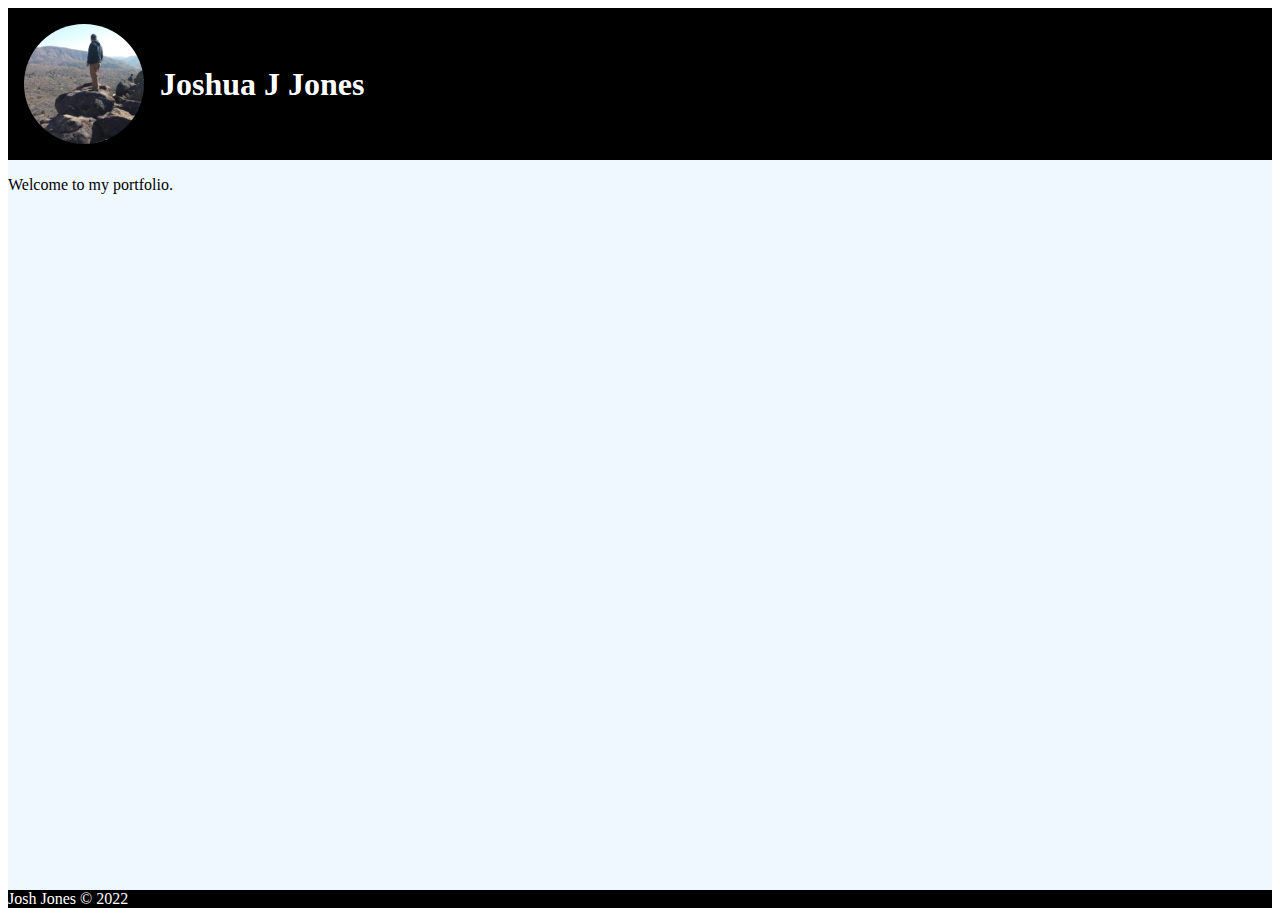
==== index.html @ b2473db5 "Create Site" ====
<!DOCTYPE html>
<html lang="en">
<head>
    <meta charset="UTF-8">
    <meta http-equiv="X-UA-Compatible" content="IE=edge">
    <meta name="viewport" content="width=device-width, initial-scale=1.0">
    <link rel="stylesheet" href="./styles/styles.css">
    <title>Joshua Jones Portfolio</title>
</head>
<body>
    <header><img src="./img/joshportfolio.jpg" alt="Image of Josh on Rocks">
        <h1>Joshua J Jones</h1></header>
    <main><p>Welcome to my portfolio.</p></main>
    <footer>Josh Jones &copy; 2022</footer>
</body>
</html>
---- styles/styles.css ----
body {
    min-height: 100vh;
    display: flex;
    flex-direction: column;
    justify-content: space-between;
}

header {
    display: flex;
    background-color: black;
    color: white;
    padding: 16px;
    gap: 16px;
    align-items: center;
}

header img{
    border-radius: 50%;
    max-width: 120px;
}

main {
    background-color: aliceblue;
    flex-grow: 1;

}

footer{
    background-color: black;
    color:white
}
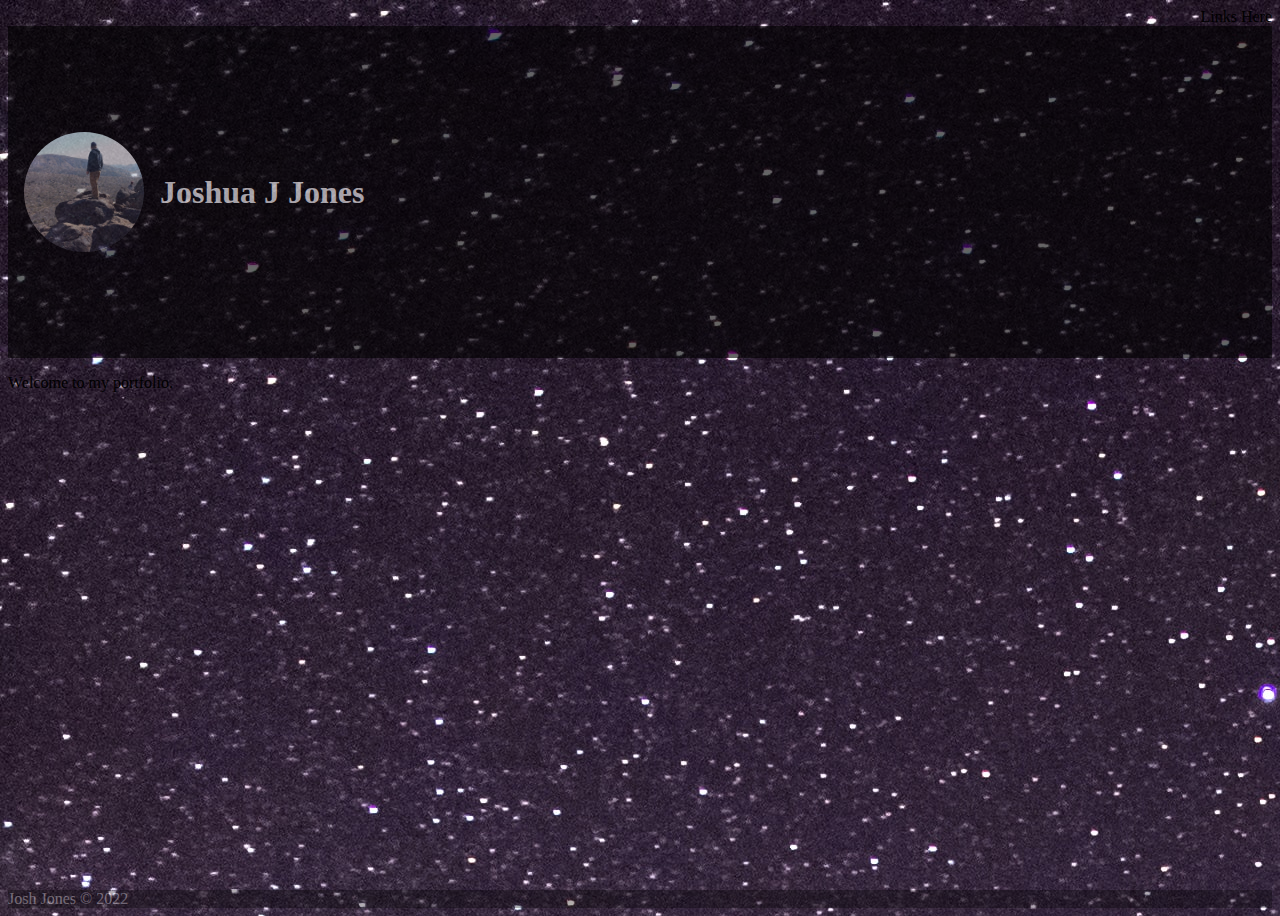
==== commit 0e2b201c: "Add Nav, Fix Opacity" ====
--- a/index.html
+++ b/index.html
@@ -8,6 +8,7 @@
     <title>Joshua Jones Portfolio</title>
 </head>
 <body>
+    <nav>Links Here</nav>
     <header><img src="./img/joshportfolio.jpg" alt="Image of Josh on Rocks">
         <h1>Joshua J Jones</h1></header>
     <main><p>Welcome to my portfolio.</p></main>
--- a/styles/styles.css
+++ b/styles/styles.css
@@ -1,17 +1,27 @@
 body {
     min-height: 100vh;
+    max-width: 100vw;
     display: flex;
     flex-direction: column;
     justify-content: space-between;
+    background-image: url("../img/galaxy-bg.jpg");
+}
+
+nav {
+    display:flex;
+    justify-content: right;
+    gap: 16px;
 }
 
 header {
     display: flex;
     background-color: black;
+    opacity: 0.6;
     color: white;
     padding: 16px;
     gap: 16px;
     align-items: center;
+    height: 300px;
 }
 
 header img{
@@ -20,12 +30,13 @@
 }
 
 main {
-    background-color: aliceblue;
+    
     flex-grow: 1;
 
 }
 
 footer{
     background-color: black;
-    color:white
+    color:white;
+    opacity: 0.3;
 }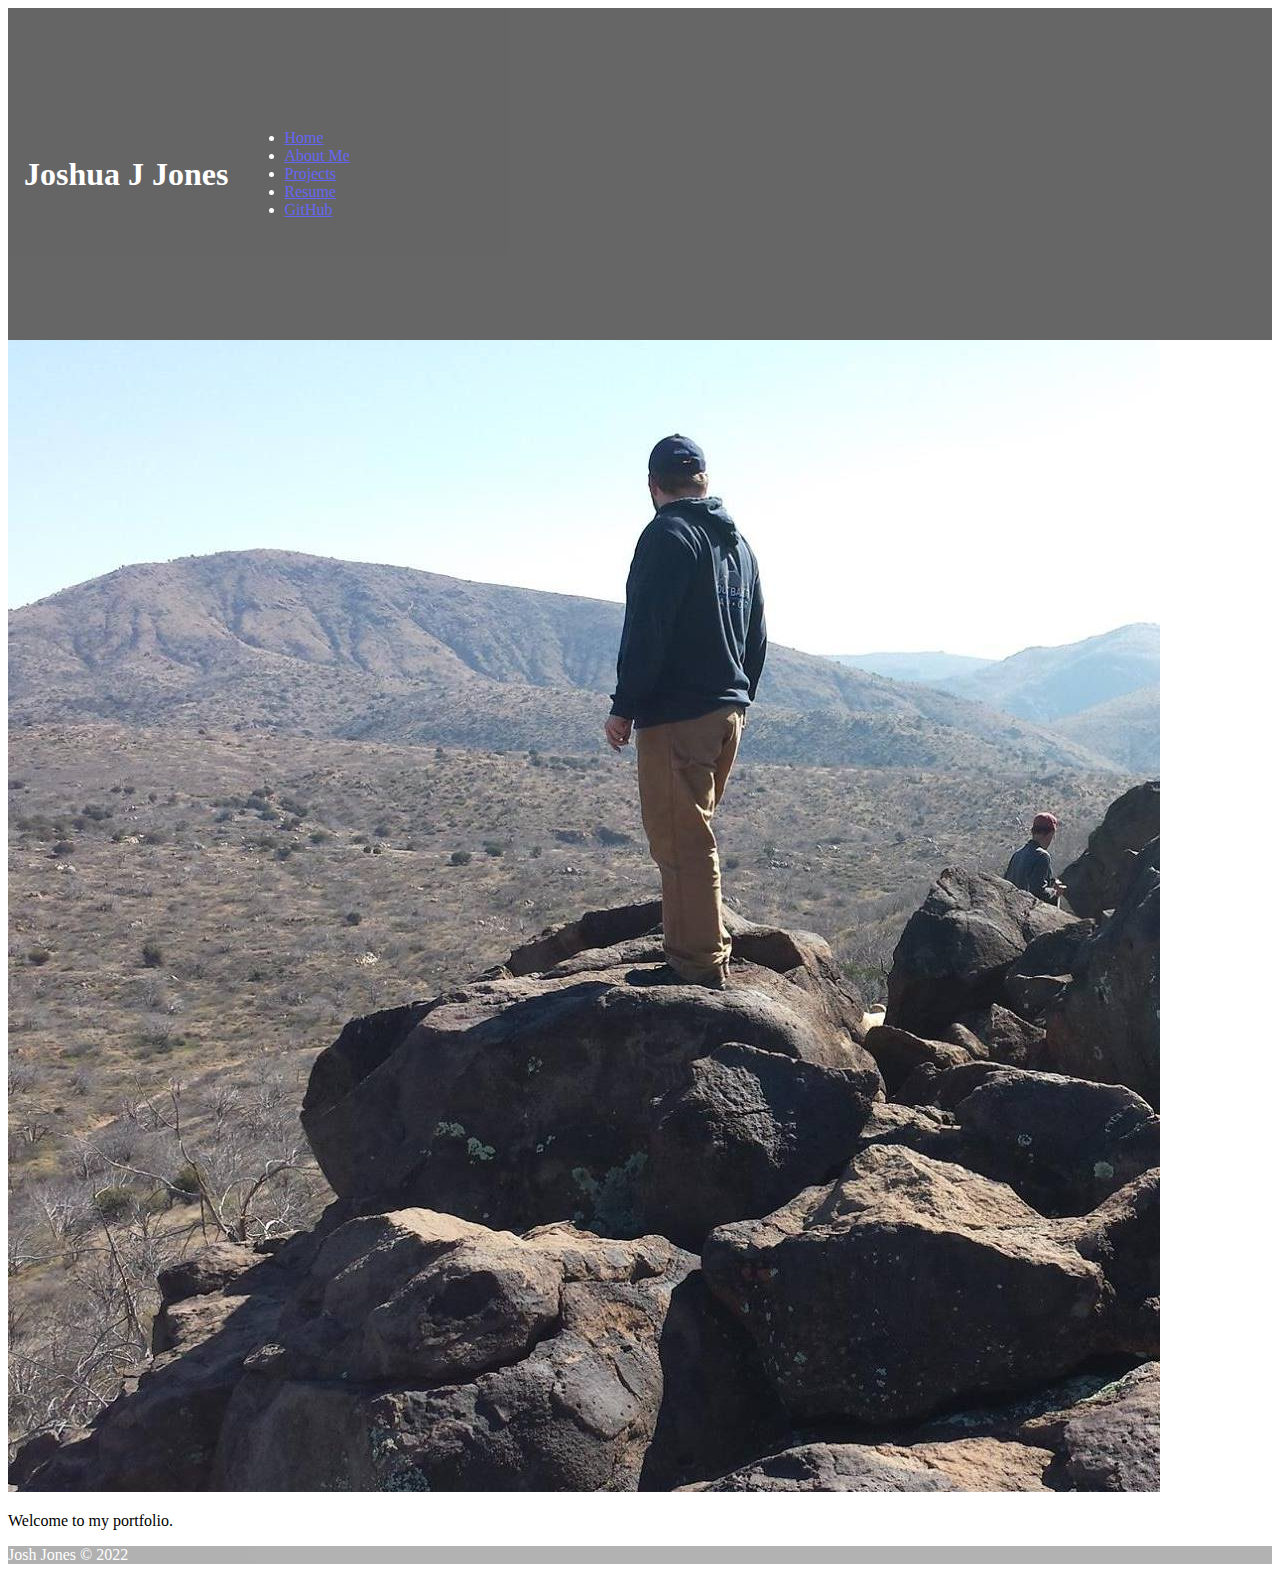
==== commit 2abaab10: "Add Nav Bar Update CSS" ====
--- a/index.html
+++ b/index.html
@@ -1,17 +1,28 @@
 <!DOCTYPE html>
 <html lang="en">
-<head>
-    <meta charset="UTF-8">
-    <meta http-equiv="X-UA-Compatible" content="IE=edge">
-    <meta name="viewport" content="width=device-width, initial-scale=1.0">
-    <link rel="stylesheet" href="./styles/styles.css">
+  <head>
+    <meta charset="UTF-8" />
+    <meta http-equiv="X-UA-Compatible" content="IE=edge" />
+    <meta name="viewport" content="width=device-width, initial-scale=1.0" />
+    <link rel="stylesheet" href="./styles/styles.css" />
     <title>Joshua Jones Portfolio</title>
-</head>
-<body>
-    <nav>Links Here</nav>
-    <header><img src="./img/joshportfolio.jpg" alt="Image of Josh on Rocks">
-        <h1>Joshua J Jones</h1></header>
+  </head>
+  <body>
+    <header>
+      <right>
+        <h1>Joshua J Jones</h1></right>
+      <nav>
+        <ul>
+          <li><a href="./index.html">Home</a></li>
+          <li><a href="./about.html">About Me</a></li>
+          <li><a href="./project.html">Projects</a></li>
+          <li><a href="./resume.html">Resume</a></li>
+          <li><a href="./#">GitHub</a></li>
+        </ul>
+      </nav>
+    </header>
+    <div class="profile-image"><img src="./img/joshportfolio.jpg" alt="Image of Josh on Rocks" /></div>
     <main><p>Welcome to my portfolio.</p></main>
     <footer>Josh Jones &copy; 2022</footer>
-</body>
-</html>+  </body>
+</html>
--- a/styles/styles.css
+++ b/styles/styles.css
@@ -4,7 +4,7 @@
     display: flex;
     flex-direction: column;
     justify-content: space-between;
-    background-image: url("../img/galaxy-bg.jpg");
+
 }
 
 nav {
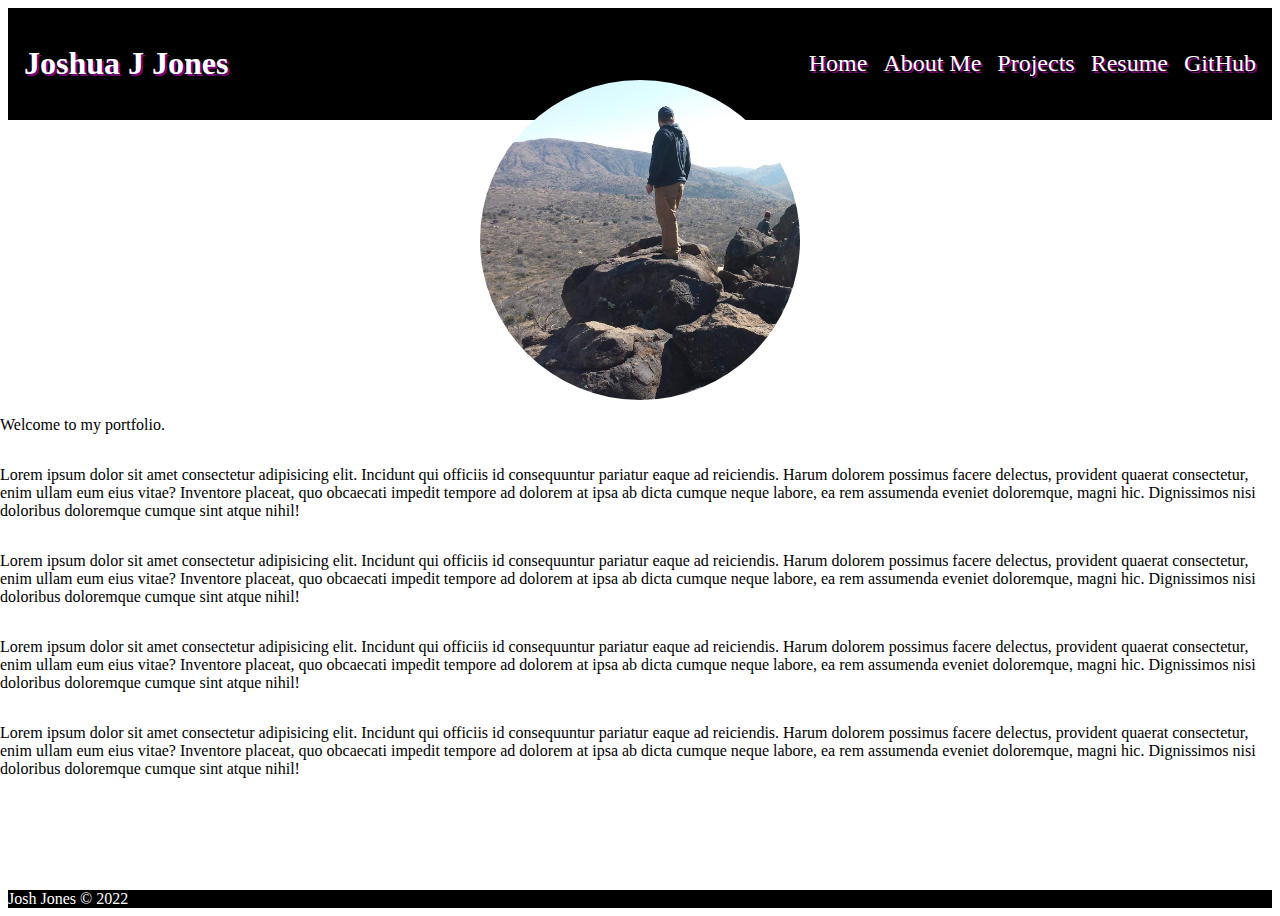
==== commit 84eb9012: "Add Pages and Style" ====
--- a/index.html
+++ b/index.html
@@ -15,14 +15,23 @@
         <ul>
           <li><a href="./index.html">Home</a></li>
           <li><a href="./about.html">About Me</a></li>
-          <li><a href="./project.html">Projects</a></li>
+          <li><a href="./projects.html">Projects</a></li>
           <li><a href="./resume.html">Resume</a></li>
-          <li><a href="./#">GitHub</a></li>
+          <li><a href="https://github.com/sonata7245">GitHub</a></li>
         </ul>
       </nav>
     </header>
     <div class="profile-image"><img src="./img/joshportfolio.jpg" alt="Image of Josh on Rocks" /></div>
-    <main><p>Welcome to my portfolio.</p></main>
+    <main><p>Welcome to my portfolio.</p>
+      <p>Lorem ipsum dolor sit amet consectetur adipisicing elit. Incidunt qui officiis id consequuntur pariatur eaque ad reiciendis. Harum dolorem possimus facere delectus, provident quaerat consectetur, enim ullam eum eius vitae?
+      Inventore placeat, quo obcaecati impedit tempore ad dolorem at ipsa ab dicta cumque neque labore, ea rem assumenda eveniet doloremque, magni hic. Dignissimos nisi doloribus doloremque cumque sint atque nihil!</p>
+      <p>Lorem ipsum dolor sit amet consectetur adipisicing elit. Incidunt qui officiis id consequuntur pariatur eaque ad reiciendis. Harum dolorem possimus facere delectus, provident quaerat consectetur, enim ullam eum eius vitae?
+      Inventore placeat, quo obcaecati impedit tempore ad dolorem at ipsa ab dicta cumque neque labore, ea rem assumenda eveniet doloremque, magni hic. Dignissimos nisi doloribus doloremque cumque sint atque nihil!</p>
+      <p>Lorem ipsum dolor sit amet consectetur adipisicing elit. Incidunt qui officiis id consequuntur pariatur eaque ad reiciendis. Harum dolorem possimus facere delectus, provident quaerat consectetur, enim ullam eum eius vitae?
+      Inventore placeat, quo obcaecati impedit tempore ad dolorem at ipsa ab dicta cumque neque labore, ea rem assumenda eveniet doloremque, magni hic. Dignissimos nisi doloribus doloremque cumque sint atque nihil!</p>
+      <p>Lorem ipsum dolor sit amet consectetur adipisicing elit. Incidunt qui officiis id consequuntur pariatur eaque ad reiciendis. Harum dolorem possimus facere delectus, provident quaerat consectetur, enim ullam eum eius vitae?
+      Inventore placeat, quo obcaecati impedit tempore ad dolorem at ipsa ab dicta cumque neque labore, ea rem assumenda eveniet doloremque, magni hic. Dignissimos nisi doloribus doloremque cumque sint atque nihil!</p>
+    </main>
     <footer>Josh Jones &copy; 2022</footer>
   </body>
 </html>
--- a/styles/styles.css
+++ b/styles/styles.css
@@ -1,42 +1,71 @@
 body {
-    min-height: 100vh;
-    max-width: 100vw;
-    display: flex;
-    flex-direction: column;
-    justify-content: space-between;
-
+  min-height: 100vh;
+  display: flex;
+  flex-direction: column;
+  justify-content: space-between;
 }
 
-nav {
-    display:flex;
-    justify-content: right;
-    gap: 16px;
+nav ul {
+  display: flex;
+  gap: 16px;
+  flex-wrap: wrap;
+}
+
+nav ul li {
+  list-style: none;
+}
+
+nav ul li a {
+  text-decoration: none;
+  color: inherit;
+  font-size: 24px;
+}
+
+nav ul li a:hover {
+  text-decoration: none;
+  color: white;
+  background-color: purple;
+  text-shadow: none;
 }
 
 header {
-    display: flex;
-    background-color: black;
-    opacity: 0.6;
-    color: white;
-    padding: 16px;
-    gap: 16px;
-    align-items: center;
-    height: 300px;
+  display: flex;
+  background-color: rgba(0, 0, 0);
+  color: white;
+  padding: 16px;
+  gap: 16px;
+  align-items: center;
+  height: 20%;
+  justify-content: space-between;
+  text-shadow: purple 2px 2px;
 }
 
-header img{
-    border-radius: 50%;
-    max-width: 120px;
+.profile-image {
+  display: flex;
+  flex-direction: column;
+  align-items: center;
+  margin-top: -40px;
+}
+
+.profile-image img {
+  border-radius: 50%;
+  max-width: 20rem;
+  /* border: solid white 3px; */
+  margin: auto;
 }
 
 main {
-    
-    flex-grow: 1;
-
+  flex-grow: 1;
+  display:flex;
+  flex-direction: column;
+  align-items: center;
 }
 
-footer{
-    background-color: black;
-    color:white;
-    opacity: 0.3;
-}+p {
+  width: 80rem;
+}
+
+footer {
+  background-color: rgba(0, 0, 0);
+  color: white;
+}
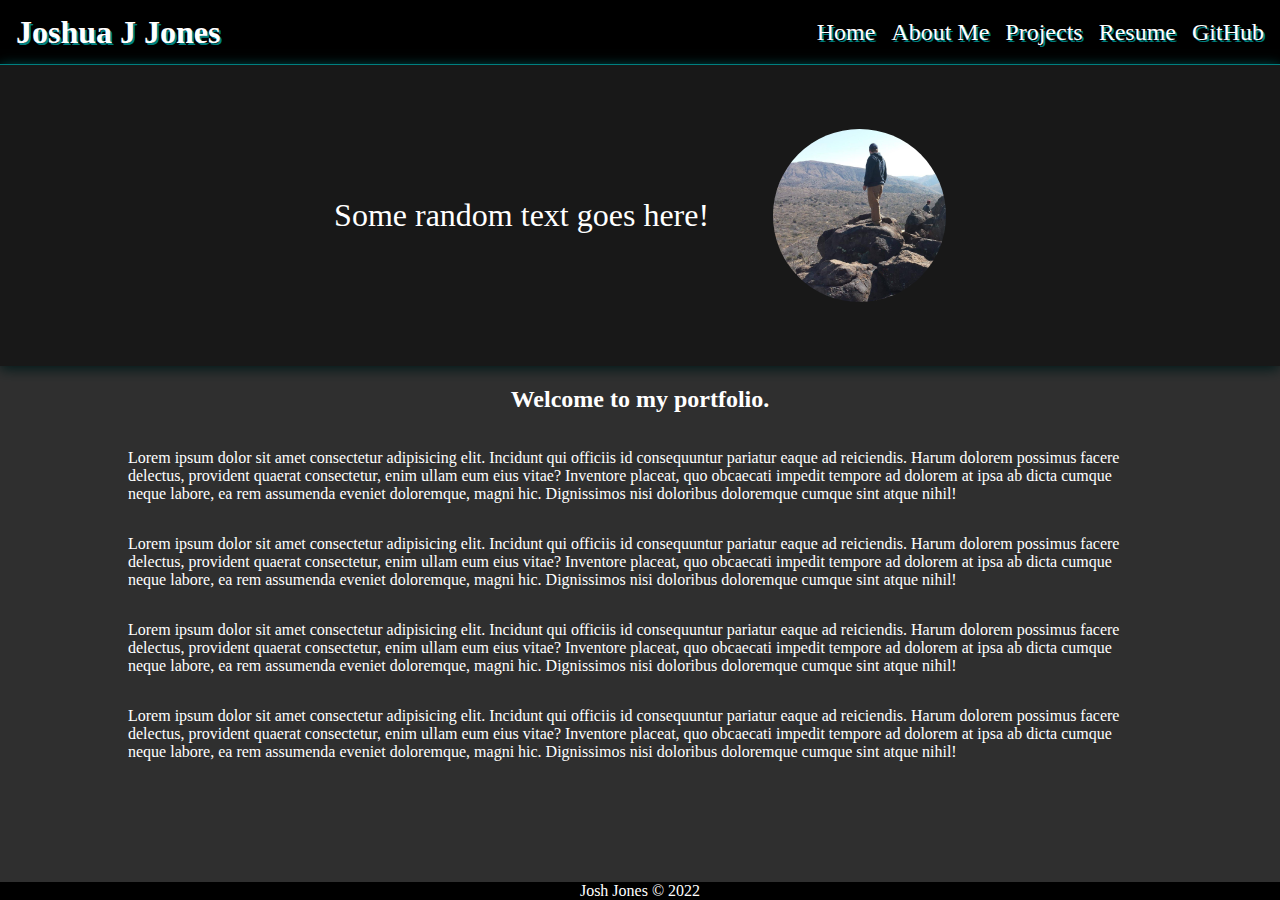
==== commit 36b78810: "Update Backgroun, Hero, Colors" ====
--- a/index.html
+++ b/index.html
@@ -9,8 +9,7 @@
   </head>
   <body>
     <header>
-      <right>
-        <h1>Joshua J Jones</h1></right>
+      <right> <h1>Joshua J Jones</h1></right>
       <nav>
         <ul>
           <li><a href="./index.html">Home</a></li>
@@ -21,16 +20,51 @@
         </ul>
       </nav>
     </header>
-    <div class="profile-image"><img src="./img/joshportfolio.jpg" alt="Image of Josh on Rocks" /></div>
-    <main><p>Welcome to my portfolio.</p>
-      <p>Lorem ipsum dolor sit amet consectetur adipisicing elit. Incidunt qui officiis id consequuntur pariatur eaque ad reiciendis. Harum dolorem possimus facere delectus, provident quaerat consectetur, enim ullam eum eius vitae?
-      Inventore placeat, quo obcaecati impedit tempore ad dolorem at ipsa ab dicta cumque neque labore, ea rem assumenda eveniet doloremque, magni hic. Dignissimos nisi doloribus doloremque cumque sint atque nihil!</p>
-      <p>Lorem ipsum dolor sit amet consectetur adipisicing elit. Incidunt qui officiis id consequuntur pariatur eaque ad reiciendis. Harum dolorem possimus facere delectus, provident quaerat consectetur, enim ullam eum eius vitae?
-      Inventore placeat, quo obcaecati impedit tempore ad dolorem at ipsa ab dicta cumque neque labore, ea rem assumenda eveniet doloremque, magni hic. Dignissimos nisi doloribus doloremque cumque sint atque nihil!</p>
-      <p>Lorem ipsum dolor sit amet consectetur adipisicing elit. Incidunt qui officiis id consequuntur pariatur eaque ad reiciendis. Harum dolorem possimus facere delectus, provident quaerat consectetur, enim ullam eum eius vitae?
-      Inventore placeat, quo obcaecati impedit tempore ad dolorem at ipsa ab dicta cumque neque labore, ea rem assumenda eveniet doloremque, magni hic. Dignissimos nisi doloribus doloremque cumque sint atque nihil!</p>
-      <p>Lorem ipsum dolor sit amet consectetur adipisicing elit. Incidunt qui officiis id consequuntur pariatur eaque ad reiciendis. Harum dolorem possimus facere delectus, provident quaerat consectetur, enim ullam eum eius vitae?
-      Inventore placeat, quo obcaecati impedit tempore ad dolorem at ipsa ab dicta cumque neque labore, ea rem assumenda eveniet doloremque, magni hic. Dignissimos nisi doloribus doloremque cumque sint atque nihil!</p>
+    <div class="hero">
+           <p>Some random text goes here!</p>
+           <img
+           class="profile-image"
+           src="./img/joshportfolio.jpg"
+           alt="Image of Josh on Rocks">
+    </div>
+    <main>
+      <h2>Welcome to my portfolio.</h2>
+       <p>
+        Lorem ipsum dolor sit amet consectetur adipisicing elit. Incidunt qui
+        officiis id consequuntur pariatur eaque ad reiciendis. Harum dolorem
+        possimus facere delectus, provident quaerat consectetur, enim ullam eum
+        eius vitae? Inventore placeat, quo obcaecati impedit tempore ad dolorem
+        at ipsa ab dicta cumque neque labore, ea rem assumenda eveniet
+        doloremque, magni hic. Dignissimos nisi doloribus doloremque cumque sint
+        atque nihil!
+      </p>
+      <p>
+        Lorem ipsum dolor sit amet consectetur adipisicing elit. Incidunt qui
+        officiis id consequuntur pariatur eaque ad reiciendis. Harum dolorem
+        possimus facere delectus, provident quaerat consectetur, enim ullam eum
+        eius vitae? Inventore placeat, quo obcaecati impedit tempore ad dolorem
+        at ipsa ab dicta cumque neque labore, ea rem assumenda eveniet
+        doloremque, magni hic. Dignissimos nisi doloribus doloremque cumque sint
+        atque nihil!
+      </p>
+      <p>
+        Lorem ipsum dolor sit amet consectetur adipisicing elit. Incidunt qui
+        officiis id consequuntur pariatur eaque ad reiciendis. Harum dolorem
+        possimus facere delectus, provident quaerat consectetur, enim ullam eum
+        eius vitae? Inventore placeat, quo obcaecati impedit tempore ad dolorem
+        at ipsa ab dicta cumque neque labore, ea rem assumenda eveniet
+        doloremque, magni hic. Dignissimos nisi doloribus doloremque cumque sint
+        atque nihil!
+      </p>
+      <p>
+        Lorem ipsum dolor sit amet consectetur adipisicing elit. Incidunt qui
+        officiis id consequuntur pariatur eaque ad reiciendis. Harum dolorem
+        possimus facere delectus, provident quaerat consectetur, enim ullam eum
+        eius vitae? Inventore placeat, quo obcaecati impedit tempore ad dolorem
+        at ipsa ab dicta cumque neque labore, ea rem assumenda eveniet
+        doloremque, magni hic. Dignissimos nisi doloribus doloremque cumque sint
+        atque nihil!
+      </p>
     </main>
     <footer>Josh Jones &copy; 2022</footer>
   </body>
--- a/styles/styles.css
+++ b/styles/styles.css
@@ -3,6 +3,7 @@
   display: flex;
   flex-direction: column;
   justify-content: space-between;
+  margin: 0;
 }
 
 nav ul {
@@ -18,14 +19,18 @@
 nav ul li a {
   text-decoration: none;
   color: inherit;
-  font-size: 24px;
+  font-size: 1.5em;
+  display: inline-block
 }
 
 nav ul li a:hover {
   text-decoration: none;
   color: white;
-  background-color: purple;
-  text-shadow: none;
+  background-color: rgba(0, 128, 128);
+  transform: translateY(-.2em);
+  transition: .25s;
+  box-shadow: 0 2px .4em rgb(250, 250, 250);
+  border-radius: .1em;
 }
 
 header {
@@ -35,23 +40,30 @@
   padding: 16px;
   gap: 16px;
   align-items: center;
-  height: 20%;
+  height: 2em;
   justify-content: space-between;
-  text-shadow: purple 2px 2px;
+  text-shadow: rgb(0, 128, 128) 2px 2px;
+  border-bottom: solid 1px teal;
+}
+
+.hero{
+  display: flex;
+  height: 40%;
+  padding: 2em;
+  justify-content: center;
+  align-items: center;
+  color: white;
+  background-color: rgba(0, 0, 0, 0.905);
+  font-size: 2em;
+  box-shadow: 0 3px .4em rgb(0, 128, 128);
+  
 }
 
 .profile-image {
-  display: flex;
-  flex-direction: column;
-  align-items: center;
-  margin-top: -40px;
-}
+  border-radius: 50%;
+  width: 15%;
+  margin-left: 2em;
 
-.profile-image img {
-  border-radius: 50%;
-  max-width: 20rem;
-  /* border: solid white 3px; */
-  margin: auto;
 }
 
 main {
@@ -59,13 +71,16 @@
   display:flex;
   flex-direction: column;
   align-items: center;
+  background-color: rgba(0, 0, 0, 0.816);
+  color: white;
 }
 
-p {
-  width: 80rem;
+main p {
+  width: 80%;
 }
 
 footer {
   background-color: rgba(0, 0, 0);
   color: white;
+  text-align: center;
 }
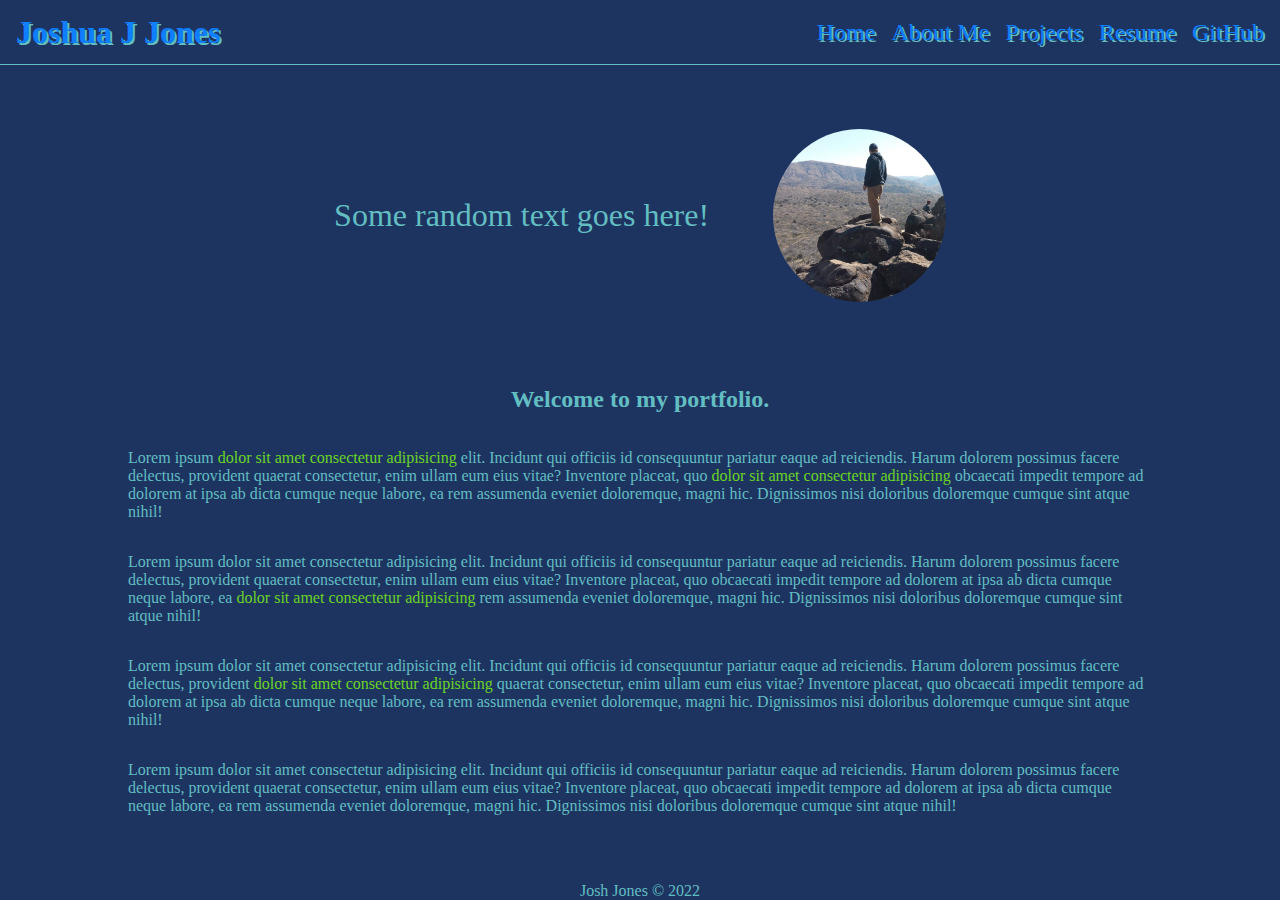
==== commit 5d9b109d: "Update Colors" ====
--- a/index.html
+++ b/index.html
@@ -30,10 +30,10 @@
     <main>
       <h2>Welcome to my portfolio.</h2>
        <p>
-        Lorem ipsum dolor sit amet consectetur adipisicing elit. Incidunt qui
+        Lorem ipsum <span>dolor sit amet consectetur adipisicing</span> elit. Incidunt qui
         officiis id consequuntur pariatur eaque ad reiciendis. Harum dolorem
         possimus facere delectus, provident quaerat consectetur, enim ullam eum
-        eius vitae? Inventore placeat, quo obcaecati impedit tempore ad dolorem
+        eius vitae? Inventore placeat, quo <span>dolor sit amet consectetur adipisicing</span> obcaecati impedit tempore ad dolorem
         at ipsa ab dicta cumque neque labore, ea rem assumenda eveniet
         doloremque, magni hic. Dignissimos nisi doloribus doloremque cumque sint
         atque nihil!
@@ -43,14 +43,14 @@
         officiis id consequuntur pariatur eaque ad reiciendis. Harum dolorem
         possimus facere delectus, provident quaerat consectetur, enim ullam eum
         eius vitae? Inventore placeat, quo obcaecati impedit tempore ad dolorem
-        at ipsa ab dicta cumque neque labore, ea rem assumenda eveniet
+        at ipsa ab dicta cumque neque labore, ea <span>dolor sit amet consectetur adipisicing</span> rem assumenda eveniet
         doloremque, magni hic. Dignissimos nisi doloribus doloremque cumque sint
         atque nihil!
       </p>
       <p>
         Lorem ipsum dolor sit amet consectetur adipisicing elit. Incidunt qui
         officiis id consequuntur pariatur eaque ad reiciendis. Harum dolorem
-        possimus facere delectus, provident quaerat consectetur, enim ullam eum
+        possimus facere delectus, provident <span>dolor sit amet consectetur adipisicing</span> quaerat consectetur, enim ullam eum
         eius vitae? Inventore placeat, quo obcaecati impedit tempore ad dolorem
         at ipsa ab dicta cumque neque labore, ea rem assumenda eveniet
         doloremque, magni hic. Dignissimos nisi doloribus doloremque cumque sint
--- a/styles/styles.css
+++ b/styles/styles.css
@@ -4,6 +4,7 @@
   flex-direction: column;
   justify-content: space-between;
   margin: 0;
+  background-color: #1D3461;
 }
 
 nav ul {
@@ -25,37 +26,34 @@
 
 nav ul li a:hover {
   text-decoration: none;
-  color: white;
-  background-color: rgba(0, 128, 128);
+  color: #0F7EFF;
+  background-color: #66101F;
   transform: translateY(-.2em);
   transition: .25s;
-  box-shadow: 0 2px .4em rgb(250, 250, 250);
   border-radius: .1em;
+  text-shadow: none;
 }
 
 header {
   display: flex;
-  background-color: rgba(0, 0, 0);
-  color: white;
+  color: #0F7EFF;
   padding: 16px;
   gap: 16px;
   align-items: center;
   height: 2em;
   justify-content: space-between;
-  text-shadow: rgb(0, 128, 128) 2px 2px;
-  border-bottom: solid 1px teal;
+  text-shadow: #62BEC1 2px 2px;
+  border-bottom: solid 1px #62BEC1;
 }
 
 .hero{
   display: flex;
+  color: #62BEC1;
   height: 40%;
   padding: 2em;
   justify-content: center;
   align-items: center;
-  color: white;
-  background-color: rgba(0, 0, 0, 0.905);
   font-size: 2em;
-  box-shadow: 0 3px .4em rgb(0, 128, 128);
   
 }
 
@@ -71,16 +69,18 @@
   display:flex;
   flex-direction: column;
   align-items: center;
-  background-color: rgba(0, 0, 0, 0.816);
-  color: white;
+  color: #62BEC1;
 }
 
-main p {
-  width: 80%;
+main p{
+  max-width: 80%;
+}
+
+span{
+  color: #6BD425;
 }
 
 footer {
-  background-color: rgba(0, 0, 0);
-  color: white;
+  color: #62BEC1;
   text-align: center;
 }
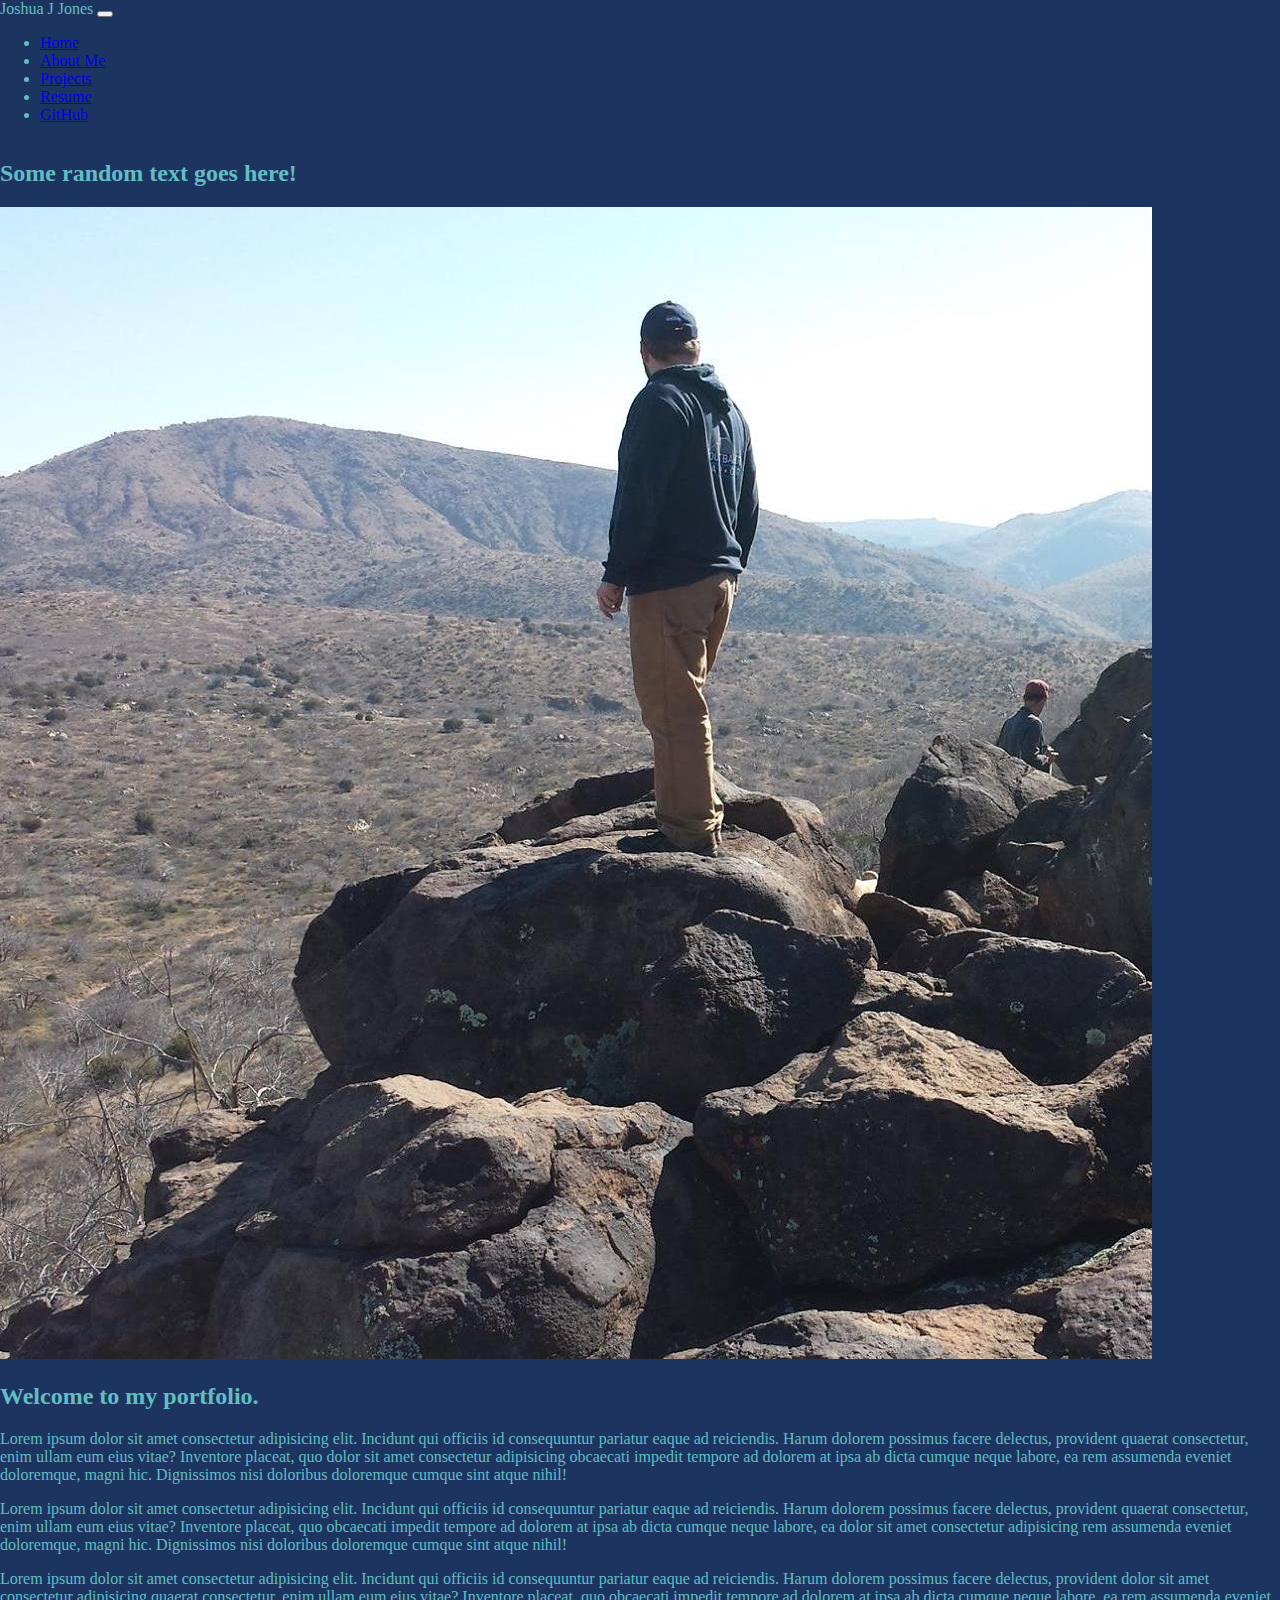
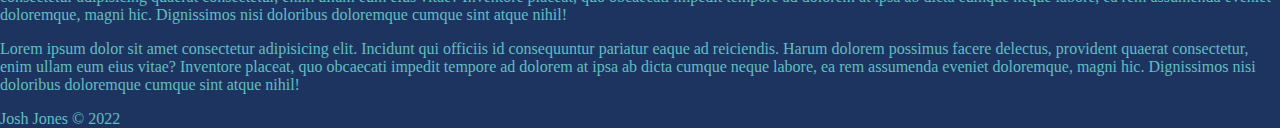
==== commit 06afd09f: "Add Bootstrap" ====
--- a/index.html
+++ b/index.html
@@ -4,68 +4,140 @@
     <meta charset="UTF-8" />
     <meta http-equiv="X-UA-Compatible" content="IE=edge" />
     <meta name="viewport" content="width=device-width, initial-scale=1.0" />
+    <link
+      href="https://cdn.jsdelivr.net/npm/bootstrap@5.2.0/dist/css/bootstrap.min.css"
+      rel="stylesheet"
+      integrity="sha384-gH2yIJqKdNHPEq0n4Mqa/HGKIhSkIHeL5AyhkYV8i59U5AR6csBvApHHNl/vI1Bx"
+      crossorigin="anonymous"
+    />
     <link rel="stylesheet" href="./styles/styles.css" />
     <title>Joshua Jones Portfolio</title>
   </head>
   <body>
-    <header>
-      <right> <h1>Joshua J Jones</h1></right>
-      <nav>
-        <ul>
-          <li><a href="./index.html">Home</a></li>
-          <li><a href="./about.html">About Me</a></li>
-          <li><a href="./projects.html">Projects</a></li>
-          <li><a href="./resume.html">Resume</a></li>
-          <li><a href="https://github.com/sonata7245">GitHub</a></li>
-        </ul>
-      </nav>
-    </header>
-    <div class="hero">
-           <p>Some random text goes here!</p>
-           <img
-           class="profile-image"
-           src="./img/joshportfolio.jpg"
-           alt="Image of Josh on Rocks">
+
+    <!-- Navbar -->
+    <nav id="mainNavbar" class="navbar navbar-expand-lg">
+      <div class="container-fluid">
+        <a class="navbar-brand">Joshua J Jones</a>
+        <button
+          class="navbar-toggler"
+          type="button"
+          data-bs-toggle="collapse"
+          data-bs-target="#navbarSupportedContent"
+          aria-controls="navbarSupportedContent"
+          aria-expanded="false"
+          aria-label="Toggle navigation"
+        >
+          <span class="navbar-toggler-icon"></span>
+        </button>
+        <div
+          class="collapse navbar-collapse"
+          id="navbarSupportedContent"
+          data-toggle="collapse"
+          data-target=".navbar-collapse"
+        >
+          <ul class="navbar-nav me-auto mb-2 mb-lg-0">
+            <li class="nav-item">
+              <a class="nav-link" href="./index.html">Home</a>
+            </li>
+            <li class="nav-item">
+              <a class="nav-link" href="./about.html">About Me</a>
+            </li>
+            <li class="nav-item">
+              <a class="nav-link" href="./projects.html">Projects</a>
+            </li>
+            <li class="nav-item">
+              <a class="nav-link" href="./resume.html">Resume</a>
+            </li>
+            <li class="nav-item">
+              <a class="nav-link" href="https://github.com/sonata7245"
+                >GitHub</a
+              >
+            </li>
+          </ul>
+        </div>
+      </div>
+    </nav>
+
+    <!-- Hero -->
+    <div class="container-fluid px-0" id="hero">
+      <div class="row align-items-center">
+        <div class="col-8 text-center">
+          <div class="row">
+            <div class="col-100">
+              <h2>Some random text goes here!</h2>
+            </div>
+          </div>
+        </div>
+        <div class="col-4">
+          <img class="img-fluid" src="./img/joshportfolio.jpg" alt="Image of Josh on Rocks"/>
+        </div>
+      </div>
     </div>
-    <main>
-      <h2>Welcome to my portfolio.</h2>
-       <p>
-        Lorem ipsum <span>dolor sit amet consectetur adipisicing</span> elit. Incidunt qui
-        officiis id consequuntur pariatur eaque ad reiciendis. Harum dolorem
-        possimus facere delectus, provident quaerat consectetur, enim ullam eum
-        eius vitae? Inventore placeat, quo <span>dolor sit amet consectetur adipisicing</span> obcaecati impedit tempore ad dolorem
-        at ipsa ab dicta cumque neque labore, ea rem assumenda eveniet
-        doloremque, magni hic. Dignissimos nisi doloribus doloremque cumque sint
-        atque nihil!
-      </p>
-      <p>
-        Lorem ipsum dolor sit amet consectetur adipisicing elit. Incidunt qui
-        officiis id consequuntur pariatur eaque ad reiciendis. Harum dolorem
-        possimus facere delectus, provident quaerat consectetur, enim ullam eum
-        eius vitae? Inventore placeat, quo obcaecati impedit tempore ad dolorem
-        at ipsa ab dicta cumque neque labore, ea <span>dolor sit amet consectetur adipisicing</span> rem assumenda eveniet
-        doloremque, magni hic. Dignissimos nisi doloribus doloremque cumque sint
-        atque nihil!
-      </p>
-      <p>
-        Lorem ipsum dolor sit amet consectetur adipisicing elit. Incidunt qui
-        officiis id consequuntur pariatur eaque ad reiciendis. Harum dolorem
-        possimus facere delectus, provident <span>dolor sit amet consectetur adipisicing</span> quaerat consectetur, enim ullam eum
-        eius vitae? Inventore placeat, quo obcaecati impedit tempore ad dolorem
-        at ipsa ab dicta cumque neque labore, ea rem assumenda eveniet
-        doloremque, magni hic. Dignissimos nisi doloribus doloremque cumque sint
-        atque nihil!
-      </p>
-      <p>
-        Lorem ipsum dolor sit amet consectetur adipisicing elit. Incidunt qui
-        officiis id consequuntur pariatur eaque ad reiciendis. Harum dolorem
-        possimus facere delectus, provident quaerat consectetur, enim ullam eum
-        eius vitae? Inventore placeat, quo obcaecati impedit tempore ad dolorem
-        at ipsa ab dicta cumque neque labore, ea rem assumenda eveniet
-        doloremque, magni hic. Dignissimos nisi doloribus doloremque cumque sint
-        atque nihil!
-      </p>
-    </main>
-    <footer>Josh Jones &copy; 2022</footer>
+
+    <!-- Main Content -->
+    <div class="container-fluid px-0" id="main">
+      <div class="row justify-content-center">
+        <div class="col-8">
+          <h2>Welcome to my portfolio.</h2>
+          <p>
+            Lorem ipsum
+            <span>dolor sit amet consectetur adipisicing</span> elit. Incidunt
+            qui officiis id consequuntur pariatur eaque ad reiciendis. Harum
+            dolorem possimus facere delectus, provident quaerat consectetur,
+            enim ullam eum eius vitae? Inventore placeat, quo
+            <span>dolor sit amet consectetur adipisicing</span> obcaecati
+            impedit tempore ad dolorem at ipsa ab dicta cumque neque labore, ea
+            rem assumenda eveniet doloremque, magni hic. Dignissimos nisi
+            doloribus doloremque cumque sint atque nihil!
+          </p>
+          <p>
+            Lorem ipsum dolor sit amet consectetur adipisicing elit. Incidunt
+            qui officiis id consequuntur pariatur eaque ad reiciendis. Harum
+            dolorem possimus facere delectus, provident quaerat consectetur,
+            enim ullam eum eius vitae? Inventore placeat, quo obcaecati impedit
+            tempore ad dolorem at ipsa ab dicta cumque neque labore, ea
+            <span>dolor sit amet consectetur adipisicing</span> rem assumenda
+            eveniet doloremque, magni hic. Dignissimos nisi doloribus doloremque
+            cumque sint atque nihil!
+          </p>
+          <p>
+            Lorem ipsum dolor sit amet consectetur adipisicing elit. Incidunt
+            qui officiis id consequuntur pariatur eaque ad reiciendis. Harum
+            dolorem possimus facere delectus, provident
+            <span>dolor sit amet consectetur adipisicing</span> quaerat
+            consectetur, enim ullam eum eius vitae? Inventore placeat, quo
+            obcaecati impedit tempore ad dolorem at ipsa ab dicta cumque neque
+            labore, ea rem assumenda eveniet doloremque, magni hic. Dignissimos
+            nisi doloribus doloremque cumque sint atque nihil!
+          </p>
+          <p>
+            Lorem ipsum dolor sit amet consectetur adipisicing elit. Incidunt
+            qui officiis id consequuntur pariatur eaque ad reiciendis. Harum
+            dolorem possimus facere delectus, provident quaerat consectetur,
+            enim ullam eum eius vitae? Inventore placeat, quo obcaecati impedit
+            tempore ad dolorem at ipsa ab dicta cumque neque labore, ea rem
+            assumenda eveniet doloremque, magni hic. Dignissimos nisi doloribus
+            doloremque cumque sint atque nihil!
+          </p>
+        </div>
+      </div>
+    </div>
+
+    <!-- Footer -->
+    <footer class="text-center">Josh Jones &copy; 2022</footer>
+
+    <!-- Bootstrap JS -->
+    <script
+      src="https://cdn.jsdelivr.net/npm/bootstrap@5.2.0/dist/js/bootstrap.bundle.min.js"
+      integrity="sha384-A3rJD856KowSb7dwlZdYEkO39Gagi7vIsF0jrRAoQmDKKtQBHUuLZ9AsSv4jD4Xa"
+      crossorigin="anonymous"
+    ></script>
+    <script
+      src="https://cdn.jsdelivr.net/npm/@popperjs/core@2.11.5/dist/umd/popper.min.js"
+      integrity="sha384-Xe+8cL9oJa6tN/veChSP7q+mnSPaj5Bcu9mPX5F5xIGE0DVittaqT5lorf0EI7Vk"
+      crossorigin="anonymous"
+    ></script>
+    <!-- <script src="https://cdn.jsdelivr.net/npm/bootstrap@5.2.0/dist/js/bootstrap.min.js" integrity="sha384-ODmDIVzN+pFdexxHEHFBQH3/9/vQ9uori45z4JjnFsRydbmQbmL5t1tQ0culUzyK" crossorigin="anonymous"></script> -->
   </body>
 </html>
--- a/styles/styles.css
+++ b/styles/styles.css
@@ -5,9 +5,12 @@
   justify-content: space-between;
   margin: 0;
   background-color: #1D3461;
+  color: #62BEC1;
 }
 
-nav ul {
+
+
+/* nav ul {
   display: flex;
   gap: 16px;
   flex-wrap: wrap;
@@ -32,8 +35,8 @@
   transition: .25s;
   border-radius: .1em;
   text-shadow: none;
-}
-
+} */
+/* 
 header {
   display: flex;
   color: #0F7EFF;
@@ -44,9 +47,9 @@
   justify-content: space-between;
   text-shadow: #62BEC1 2px 2px;
   border-bottom: solid 1px #62BEC1;
-}
+} */
 
-.hero{
+/* .hero{
   display: flex;
   color: #62BEC1;
   height: 40%;
@@ -62,9 +65,9 @@
   width: 15%;
   margin-left: 2em;
 
-}
+} */
 
-main {
+/* main {
   flex-grow: 1;
   display:flex;
   flex-direction: column;
@@ -83,4 +86,4 @@
 footer {
   color: #62BEC1;
   text-align: center;
-}
+} */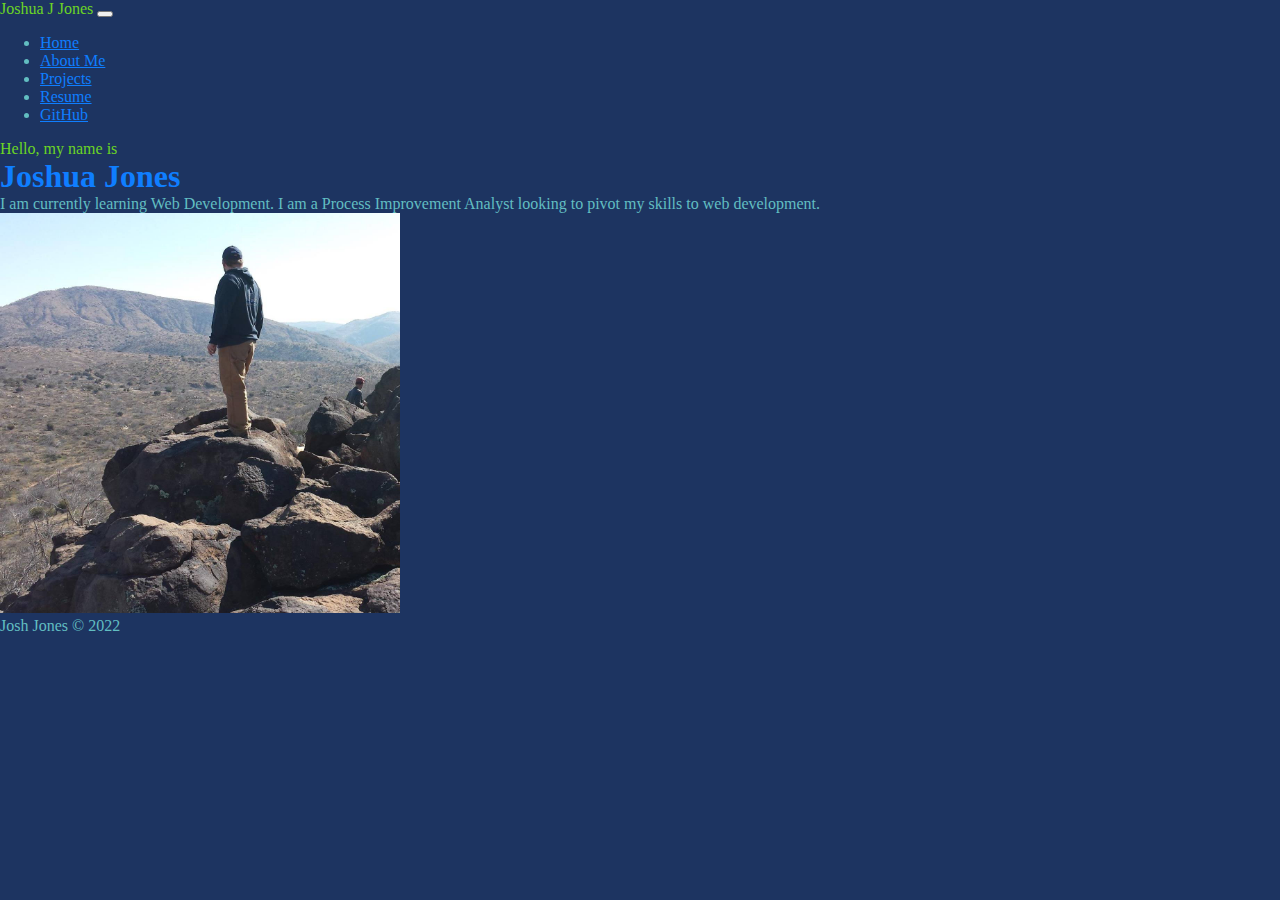
==== commit 5604039d: "updates" ====
--- a/index.html
+++ b/index.html
@@ -1,143 +1,152 @@
 <!DOCTYPE html>
 <html lang="en">
-  <head>
-    <meta charset="UTF-8" />
-    <meta http-equiv="X-UA-Compatible" content="IE=edge" />
-    <meta name="viewport" content="width=device-width, initial-scale=1.0" />
-    <link
-      href="https://cdn.jsdelivr.net/npm/bootstrap@5.2.0/dist/css/bootstrap.min.css"
-      rel="stylesheet"
-      integrity="sha384-gH2yIJqKdNHPEq0n4Mqa/HGKIhSkIHeL5AyhkYV8i59U5AR6csBvApHHNl/vI1Bx"
-      crossorigin="anonymous"
-    />
-    <link rel="stylesheet" href="./styles/styles.css" />
-    <title>Joshua Jones Portfolio</title>
-  </head>
-  <body>
 
-    <!-- Navbar -->
-    <nav id="mainNavbar" class="navbar navbar-expand-lg">
-      <div class="container-fluid">
-        <a class="navbar-brand">Joshua J Jones</a>
-        <button
-          class="navbar-toggler"
-          type="button"
-          data-bs-toggle="collapse"
-          data-bs-target="#navbarSupportedContent"
-          aria-controls="navbarSupportedContent"
-          aria-expanded="false"
-          aria-label="Toggle navigation"
-        >
-          <span class="navbar-toggler-icon"></span>
-        </button>
-        <div
-          class="collapse navbar-collapse"
-          id="navbarSupportedContent"
-          data-toggle="collapse"
-          data-target=".navbar-collapse"
-        >
-          <ul class="navbar-nav me-auto mb-2 mb-lg-0">
-            <li class="nav-item">
-              <a class="nav-link" href="./index.html">Home</a>
-            </li>
-            <li class="nav-item">
-              <a class="nav-link" href="./about.html">About Me</a>
-            </li>
-            <li class="nav-item">
-              <a class="nav-link" href="./projects.html">Projects</a>
-            </li>
-            <li class="nav-item">
-              <a class="nav-link" href="./resume.html">Resume</a>
-            </li>
-            <li class="nav-item">
-              <a class="nav-link" href="https://github.com/sonata7245"
-                >GitHub</a
-              >
-            </li>
-          </ul>
+<head>
+  <meta charset="UTF-8" />
+  <meta http-equiv="X-UA-Compatible" content="IE=edge" />
+  <meta name="viewport" content="width=device-width, initial-scale=1.0" />
+  <link href="https://cdn.jsdelivr.net/npm/bootstrap@5.2.0/dist/css/bootstrap.min.css" rel="stylesheet"
+    integrity="sha384-gH2yIJqKdNHPEq0n4Mqa/HGKIhSkIHeL5AyhkYV8i59U5AR6csBvApHHNl/vI1Bx" crossorigin="anonymous" />
+  <link rel="stylesheet" href="./styles/styles.css" />
+  <title>Joshua Jones Portfolio</title>
+</head>
+
+<body>
+  <!-- Navbar -->
+
+  <nav id="mainNavbar" class="navbar navbar-expand-lg sticky-top">
+    <div class="container-fluid">
+      <a class="navbar-brand">Joshua J Jones</a>
+      <button class="navbar-toggler" type="button" data-bs-toggle="collapse" data-bs-target="#navbarSupportedContent"
+        aria-controls="navbarSupportedContent" aria-expanded="false" aria-label="Toggle navigation">
+        <span class="navbar-toggler-icon"></span>
+      </button>
+      <div class="collapse navbar-collapse" id="navbarSupportedContent" data-toggle="collapse"
+        data-target=".navbar-collapse">
+        <ul class="navbar-nav ms-auto mb-2 mb-lg-0">
+          <li class="nav-item">
+            <a class="nav-link" href="./index.html">Home</a>
+          </li>
+          <li class="nav-item">
+            <a class="nav-link" href="./about.html">About Me</a>
+          </li>
+          <li class="nav-item">
+            <a class="nav-link" href="./projects.html">Projects</a>
+          </li>
+          <li class="nav-item">
+            <a class="nav-link" href="./resume.html">Resume</a>
+          </li>
+          <li class="nav-item">
+            <a class="nav-link" href="https://github.com/sonata7245">GitHub</a>
+          </li>
+        </ul>
+      </div>
+    </div>
+  </nav>
+
+
+  <!-- Hero -->
+  <div class="container-fluid mt-2 mb-2 p-2" id="hero">
+    <div class="row  align-items-center justify-content-center">
+      <!-- <div class="d-none d-lg-inline col-md-1"></div> -->
+      <div class="col-8 mx-2 col-md-5 hero-text">
+           <p><span>Hello, my name is</span> <h1>Joshua Jones</h1> I am currently learning Web Development. I am a Process Improvement Analyst looking to pivot my skills to web development.
+            </p>
+      </div>
+
+        <img class="img-fluid col-8 col-md-5 p-0 rounded portfolio-img" src="./img/joshportfolio.jpg" alt="Image of Josh on Rocks" />
+
+    </div>
+  </div>
+
+
+<!-- About Me -->
+
+  <!-- <div id="aboutMe" class="container-fluid mt-4" id="main">
+    <div class="row justify-content-center">
+      <div class="col-10">
+        <h2 class="text-center">About Me</h2>
+
+        <div class="row justify-content-center align-items-center">
+
+          <div class="col-12 col-md-6 text-center mt-2 p-0 order-2 order-lg-1 my-md-2">
+            <p>
+              I am a <span>Process Improvement Analyst</span> currently residing in the Phoenix, AZ area. Throughout my
+              career I have
+              gained experience from many types of roles. These include creating a <span>Customer Service</span> team
+              for a
+              startup company as well as selecting and managing the help desk and live chat systems the team used.</p>
+            <p>When the company moved from Washington to Arizona, I switched to the <span>Warehouse Manager</span> role
+              where I took on
+              the task of switching the company model from on-demand production to a stock and pick system. With very
+              little
+              background in logistics this meant I had to learn quickly on the job. I was able to design a warehouse
+              layout
+              and implement software that allowed for stock management and order picking.</p>
+          </div>
+
+          <img src="./img/seahawks-josh.jpg" alt=""
+            class="img-fluid rounded col-12 col-md-6 about-img mt-2 p-0 order-1 order-lg-2 mx-md-2">
         </div>
-      </div>
-    </nav>
+        <div class="row justify-content-center align-items-center p-0">
+          <img src="./img/sailing.jpg" alt="" class="img-fluid rounded col-12 col-md-6 about-img mt-2 p-0">
 
-    <!-- Hero -->
-    <div class="container-fluid px-0" id="hero">
-      <div class="row align-items-center">
-        <div class="col-8 text-center">
-          <div class="row">
-            <div class="col-100">
-              <h2>Some random text goes here!</h2>
-            </div>
+          <div class="col-12 col-md-6 text-center mt-2 p-0 mx-md-2">
+
+            <p>At the company I currently work for I started as a <span>Billing Specialist</span> and quickly worked my
+              way to <span>Team Lead</span>
+              then to <span>Customer Advocate</span> and am now in a Process Improvement Analyst role. I enjoy digging
+              in to data to
+              identify trending issues and finding ways to improve business processes. My drive to <span>always find a
+                better way</span>
+              has led to quick advancement in any role I hold.</p>
           </div>
         </div>
-        <div class="col-4">
-          <img class="img-fluid" src="./img/joshportfolio.jpg" alt="Image of Josh on Rocks"/>
+        <div class="row justify-content-center align-items-center p-0">
+
+          <div class="col-12 col-md-6 text-center mt-2 p-0 mx-md-2">
+            <p>In my free time I enjoy <span>Sailing</span> and am a US Sailing certified Sailing Instructor. I have a
+              passion for
+              <span>Astronomy</span>, <span>3D Printing</span> and tinkering with home automation gadgets. I also enjoy
+              playing strategy games and
+              listening to audiobooks.
+            </p>
+          </div>
+
+          <img src="./img/astronomy.jpg" alt="" class="img-fluid rounded col-12 col-md-6 about-img mt-2 p-0">
+
         </div>
+
+
+
       </div>
     </div>
+  </div> -->
 
-    <!-- Main Content -->
-    <div class="container-fluid px-0" id="main">
-      <div class="row justify-content-center">
-        <div class="col-8">
-          <h2>Welcome to my portfolio.</h2>
-          <p>
-            Lorem ipsum
-            <span>dolor sit amet consectetur adipisicing</span> elit. Incidunt
-            qui officiis id consequuntur pariatur eaque ad reiciendis. Harum
-            dolorem possimus facere delectus, provident quaerat consectetur,
-            enim ullam eum eius vitae? Inventore placeat, quo
-            <span>dolor sit amet consectetur adipisicing</span> obcaecati
-            impedit tempore ad dolorem at ipsa ab dicta cumque neque labore, ea
-            rem assumenda eveniet doloremque, magni hic. Dignissimos nisi
-            doloribus doloremque cumque sint atque nihil!
-          </p>
-          <p>
-            Lorem ipsum dolor sit amet consectetur adipisicing elit. Incidunt
-            qui officiis id consequuntur pariatur eaque ad reiciendis. Harum
-            dolorem possimus facere delectus, provident quaerat consectetur,
-            enim ullam eum eius vitae? Inventore placeat, quo obcaecati impedit
-            tempore ad dolorem at ipsa ab dicta cumque neque labore, ea
-            <span>dolor sit amet consectetur adipisicing</span> rem assumenda
-            eveniet doloremque, magni hic. Dignissimos nisi doloribus doloremque
-            cumque sint atque nihil!
-          </p>
-          <p>
-            Lorem ipsum dolor sit amet consectetur adipisicing elit. Incidunt
-            qui officiis id consequuntur pariatur eaque ad reiciendis. Harum
-            dolorem possimus facere delectus, provident
-            <span>dolor sit amet consectetur adipisicing</span> quaerat
-            consectetur, enim ullam eum eius vitae? Inventore placeat, quo
-            obcaecati impedit tempore ad dolorem at ipsa ab dicta cumque neque
-            labore, ea rem assumenda eveniet doloremque, magni hic. Dignissimos
-            nisi doloribus doloremque cumque sint atque nihil!
-          </p>
-          <p>
-            Lorem ipsum dolor sit amet consectetur adipisicing elit. Incidunt
-            qui officiis id consequuntur pariatur eaque ad reiciendis. Harum
-            dolorem possimus facere delectus, provident quaerat consectetur,
-            enim ullam eum eius vitae? Inventore placeat, quo obcaecati impedit
-            tempore ad dolorem at ipsa ab dicta cumque neque labore, ea rem
-            assumenda eveniet doloremque, magni hic. Dignissimos nisi doloribus
-            doloremque cumque sint atque nihil!
-          </p>
-        </div>
-      </div>
-    </div>
 
-    <!-- Footer -->
-    <footer class="text-center">Josh Jones &copy; 2022</footer>
 
-    <!-- Bootstrap JS -->
-    <script
-      src="https://cdn.jsdelivr.net/npm/bootstrap@5.2.0/dist/js/bootstrap.bundle.min.js"
-      integrity="sha384-A3rJD856KowSb7dwlZdYEkO39Gagi7vIsF0jrRAoQmDKKtQBHUuLZ9AsSv4jD4Xa"
-      crossorigin="anonymous"
-    ></script>
-    <script
-      src="https://cdn.jsdelivr.net/npm/@popperjs/core@2.11.5/dist/umd/popper.min.js"
-      integrity="sha384-Xe+8cL9oJa6tN/veChSP7q+mnSPaj5Bcu9mPX5F5xIGE0DVittaqT5lorf0EI7Vk"
-      crossorigin="anonymous"
-    ></script>
-    <!-- <script src="https://cdn.jsdelivr.net/npm/bootstrap@5.2.0/dist/js/bootstrap.min.js" integrity="sha384-ODmDIVzN+pFdexxHEHFBQH3/9/vQ9uori45z4JjnFsRydbmQbmL5t1tQ0culUzyK" crossorigin="anonymous"></script> -->
-  </body>
-</html>
+  <!-- Footer -->
+  <footer class="text-center mt-auto">Josh Jones &copy; 2022</footer>
+
+  <!-- Bootstrap JS -->
+  <script src="https://code.jquery.com/jquery-3.3.1.slim.min.js"
+    integrity="sha384-q8i/X+965DzO0rT7abK41JStQIAqVgRVzpbzo5smXKp4YfRvH+8abtTE1Pi6jizo"
+    crossorigin="anonymous"></script>
+  <script src="https://cdn.jsdelivr.net/npm/bootstrap@5.2.0/dist/js/bootstrap.bundle.min.js"
+    integrity="sha384-A3rJD856KowSb7dwlZdYEkO39Gagi7vIsF0jrRAoQmDKKtQBHUuLZ9AsSv4jD4Xa"
+    crossorigin="anonymous"></script>
+  <script src="https://cdn.jsdelivr.net/npm/@popperjs/core@2.11.5/dist/umd/popper.min.js"
+    integrity="sha384-Xe+8cL9oJa6tN/veChSP7q+mnSPaj5Bcu9mPX5F5xIGE0DVittaqT5lorf0EI7Vk"
+    crossorigin="anonymous"></script>
+
+  <script>
+    $(function () {
+      $(document).scroll(function () {
+        var $nav = $("#mainNavbar");
+        $nav.toggleClass("scrolled", $(this).scrollTop() > $nav.height());
+      });
+    });
+  </script>
+</body>
+
+</html>--- a/styles/styles.css
+++ b/styles/styles.css
@@ -2,88 +2,68 @@
   min-height: 100vh;
   display: flex;
   flex-direction: column;
-  justify-content: space-between;
+  justify-content: flex-start;
   margin: 0;
   background-color: #1D3461;
   color: #62BEC1;
 }
 
-
-
-/* nav ul {
-  display: flex;
-  gap: 16px;
-  flex-wrap: wrap;
+#mainNavbar{
+  transition: background-color 500ms;
 }
 
-nav ul li {
-  list-style: none;
+.navbar-brand, .nav-link, h1, h2 {
+  color: #0F7EFF;
+
 }
 
-nav ul li a {
-  text-decoration: none;
-  color: inherit;
-  font-size: 1.5em;
-  display: inline-block
+.nav-link:hover, .navbar-brand:hover{
+  color:#6BD425;
 }
 
-nav ul li a:hover {
-  text-decoration: none;
-  color: #0F7EFF;
-  background-color: #66101F;
-  transform: translateY(-.2em);
-  transition: .25s;
-  border-radius: .1em;
-  text-shadow: none;
-} */
-/* 
-header {
-  display: flex;
-  color: #0F7EFF;
-  padding: 16px;
-  gap: 16px;
-  align-items: center;
-  height: 2em;
-  justify-content: space-between;
-  text-shadow: #62BEC1 2px 2px;
-  border-bottom: solid 1px #62BEC1;
-} */
-
-/* .hero{
-  display: flex;
-  color: #62BEC1;
-  height: 40%;
-  padding: 2em;
-  justify-content: center;
-  align-items: center;
-  font-size: 2em;
-  
+.scrolled {
+  background-color: #66101ec4;
+  transition: background-color 500ms;
 }
 
-.profile-image {
-  border-radius: 50%;
-  width: 15%;
-  margin-left: 2em;
-
-} */
-
-/* main {
-  flex-grow: 1;
-  display:flex;
-  flex-direction: column;
-  align-items: center;
+.scrolled .navbar-brand, .scrolled .nav-link{
   color: #62BEC1;
 }
 
-main p{
-  max-width: 80%;
+.scrolled .navbar-brand:hover, .scrolled .nav-link:hover{
+  color: #0F7EFF;
+}
+
+.portfolio-img{
+  max-width: 400px;
+}
+
+.about-img{
+  max-width: 400px;
 }
 
 span{
   color: #6BD425;
+  line-height: .5em;
 }
 
-footer {
-  color: #62BEC1;
-  text-align: center;
-} */+.hero-text h1{
+  color: #0F7EFF;
+}
+
+.hero-text h1, .hero-text p{
+  margin: 0;
+}
+
+.project-link{
+  text-decoration: none;
+  color: inherit;
+}
+
+.project-link:hover{
+  color:#6BD425
+}
+
+.project-img{
+  max-width: 400px;
+}
